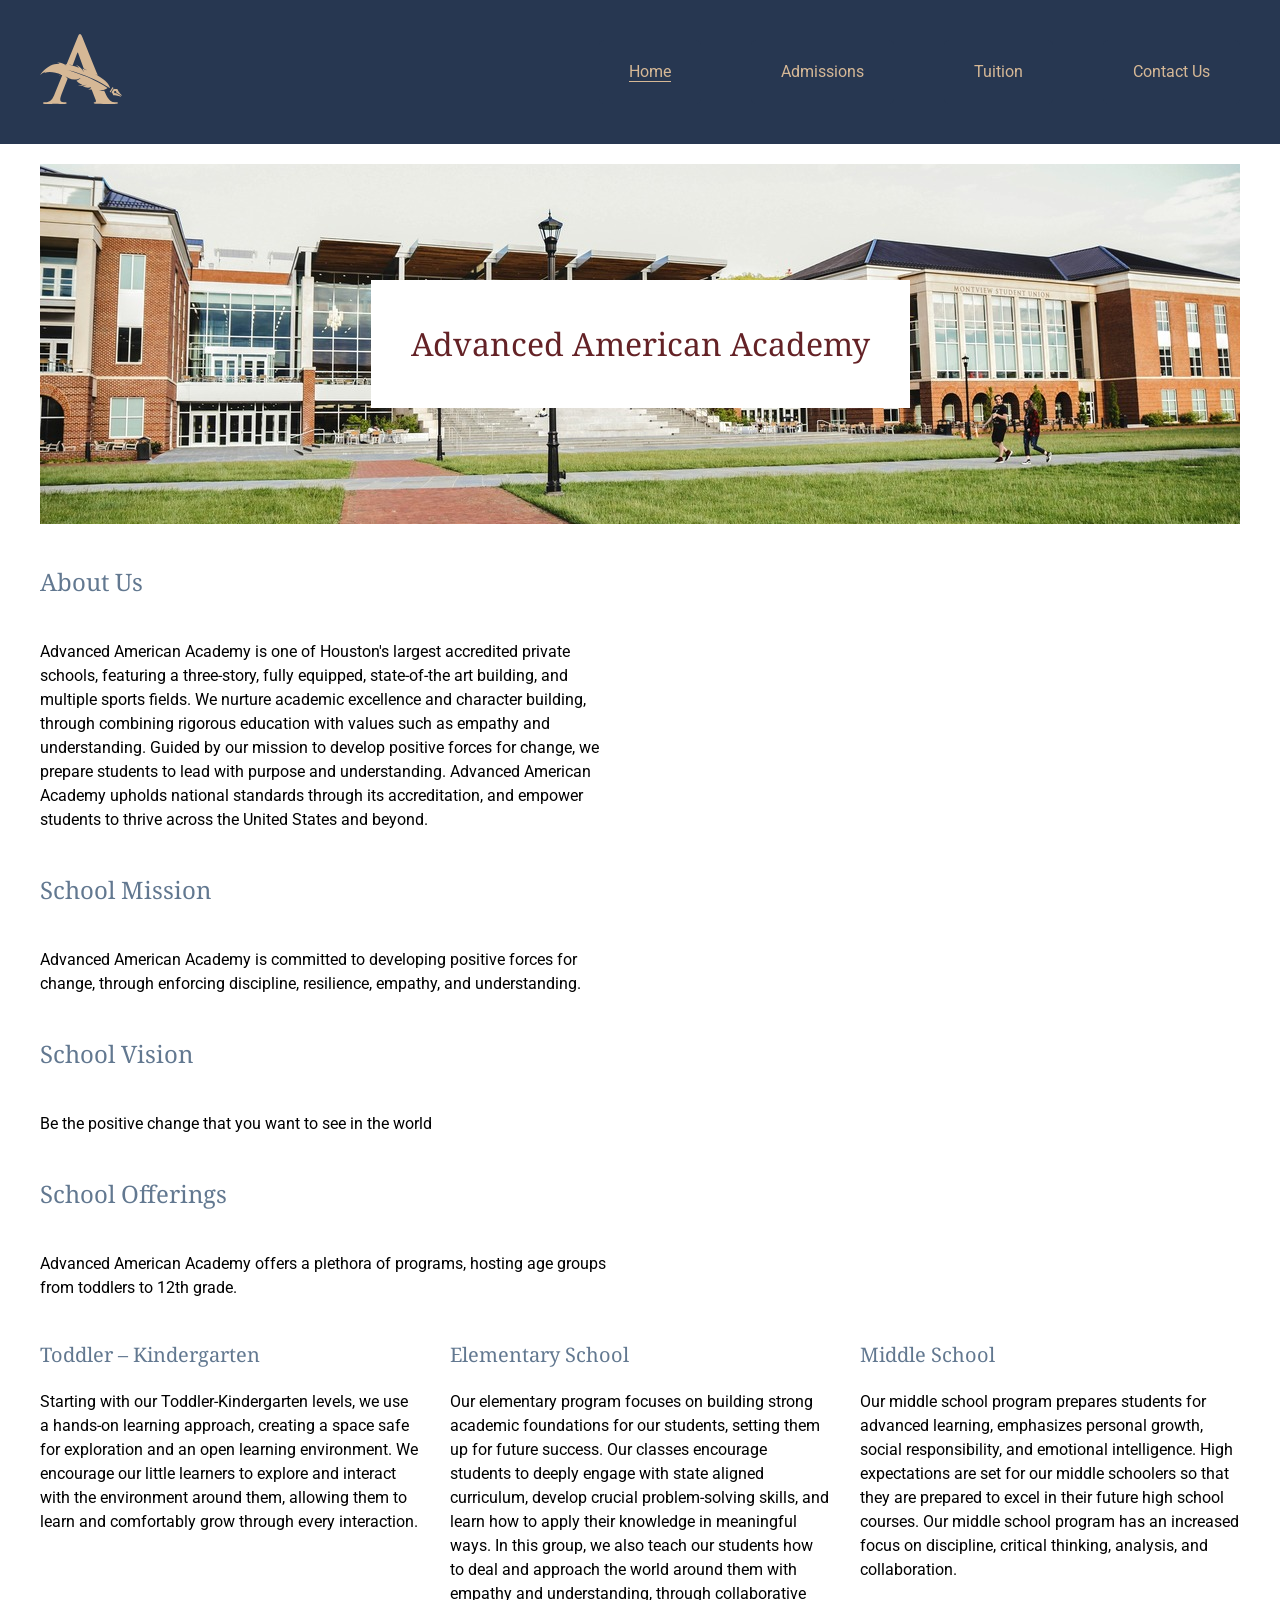
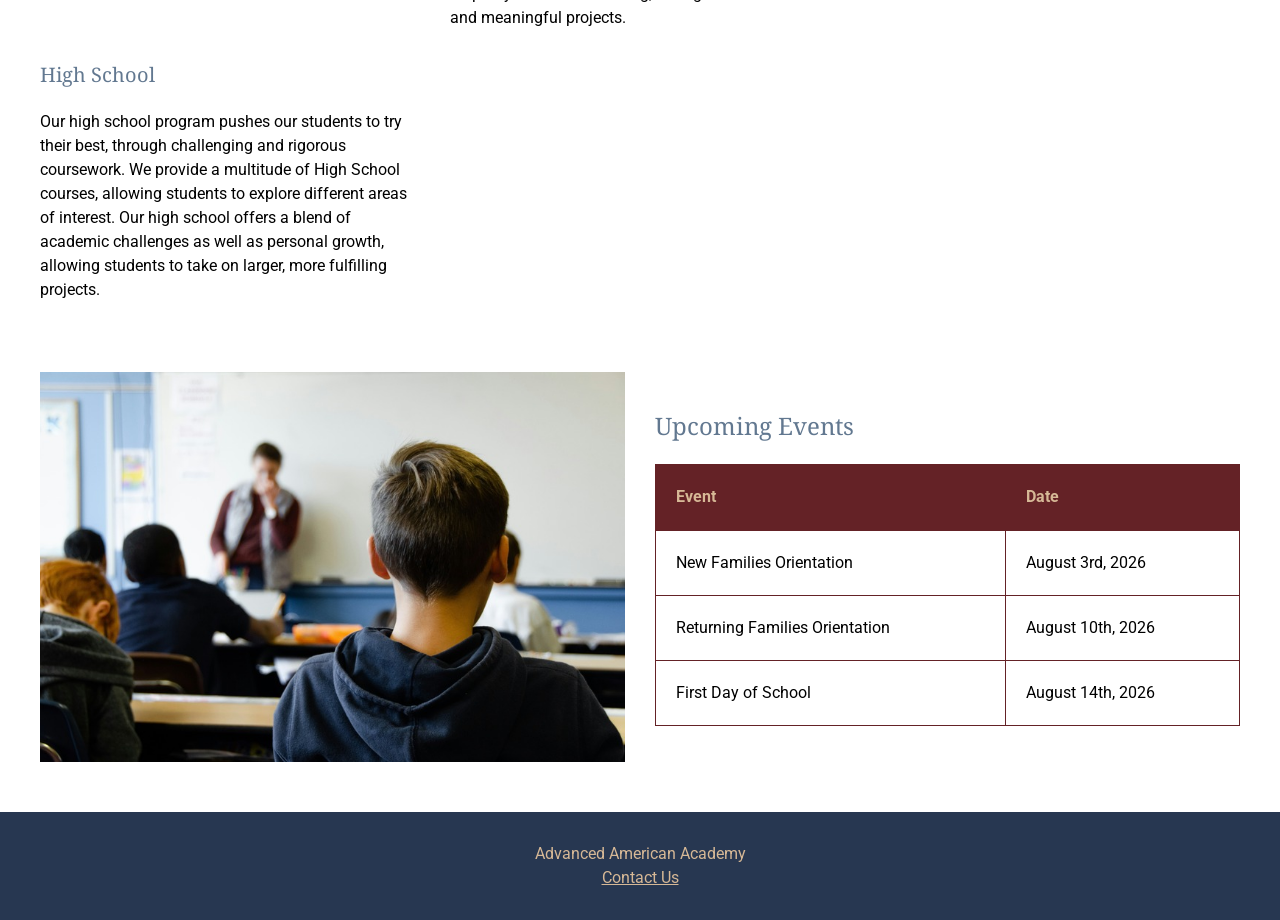
==== index.html @ d370abb1 "update" ====
<!DOCTYPE html>
<html lang="en">
<head>
    <meta charset="UTF-8">
    <meta name="viewport" content="width=device-width, initial-scale=1.0">

    <title>Advanced American Academy | Private School in Houston, Toddler to 12th Grade</title>
    <meta name="description" content="Advanced American Academy is an accredited private school in Houston serving toddlers through 12th grade. Read about our mission, programs, and upcoming events.">
    <link rel="canonical" href="https://talyous1.github.io/git414-capstone-website/index.html">

    <meta property="og:type" content="website">
    <meta property="og:title" content="Advanced American Academy | Private School in Houston, Toddler to 12th Grade">
    <meta property="og:description" content="Advanced American Academy is an accredited private school in Houston serving toddlers through 12th grade. Read about our mission, programs, and upcoming events.">
    <meta property="og:url" content="https://talyous1.github.io/git414-capstone-website/index.html">
    <meta property="og:image" content="https://talyous1.github.io/git414-capstone-website/planning/Content/C2-1200w.jpg">
    <meta property="og:image:alt" content="Advanced American Academy campus, a glass and red brick building with a stairway and red path leading to the entrance">

    <script type="application/ld+json"> {
        "@context": "https://schema.org",
        "@type": "School",
        "name": "Advanced American Academy",
        "url": "https://talyous1.github.io/git414-capstone-website/index.html",
        "logo": "https://talyous1.github.io/git414-capstone-website/planning/Content/C1.svg",
        "description": "Advanced American Academy is an accredited private school in Houston serving toddlers through 12th grade.",
        "address": {
            "@type": "PostalAddress",
            "addressLocality": "Houston",
            "addressRegion": "TX",
            "addressCountry": "US"
        }
    }
    </script>

    <!-- Fonts Roboto and Noto Serif are both sourced from Google and have a SIL Open Font License -->
    <link rel="preconnect" href="https://fonts.googleapis.com">
    <link rel="preconnect" href="https://fonts.gstatic.com" crossorigin>
    <link href="https://fonts.googleapis.com/css2?family=Noto+Serif:ital,wght@0,100..900;1,100..900&family=Roboto:ital,wght@0,100..900;1,100..900&display=swap" rel="stylesheet">
    <link rel="stylesheet" href="styles.css">
</head>

<body>
    <a class="skip-link" href="#main">Skip to main content</a>
    <header>
        <div class="wrapper">
            <!-- School logo, school brand identifier | Unsplash, Mar Sono | Free to use under the Unsplash License | SVG | 1584.6 x 1358.7 | 82px x 70px | Functional | SVG (vector, no raster export needed — scales at any density, no srcset required) | Accessibility: referenced as <img> so alt text carries the accessible name; SVG file includes a <title>. No audio, video, animation, or third-party embeds are used on this site. -->
            <a href="index.html"><img src="planning/Content/C1.svg" alt="Advanced American Academy - Home" width="82" height="70"></a>
            <nav  aria-label="Main">
                <ul class="nav-list">
                    <li><a href="index.html" aria-current="page">Home</a></li>
                    <li><a href="admissions.html">Admissions</a></li>
                    <li><a href="tuition.html">Tuition</a></li>
                    <li><a href="contact.html">Contact Us</a></li>
                </ul>
            </nav>
        </div>
    </header>
    <main class="wrapper" id="main" tabindex="-1">
        <section class="hero">
            <h1>Advanced American Academy</h1>
            <!-- School campus image, used as website header | Unsplash, Erika Fletcher | Free to use under the Unsplash License | JPG | 2760 x 5910 | 1200px by 560px | Informational | JPEG q80 | WebP evaluated, not adopted: savings on two photographs did not justify doubling assets and adding <source> fallbacks | Art direction: a single composition is used at all widths. The hero is a banner with an overlaid h1 and has object-fit: cover and a clamp() height to keep the building centered from 320 px up, no separate mobile crop is needed. -->
            <img
                src="planning/Content/C2-800w.jpg"
                srcset="planning/Content/C2-400w.jpg 400w,
                        planning/Content/C2-800w.jpg 800w,
                        planning/Content/C2-1200w.jpg 1200w"
                sizes="(min-width: 77rem) 75rem, 100vw"
                width="1200" height="560"
                alt="Advanced American Academy campus, a glass and red brick building with a stairway and red path leading to the entrance">
        </section>
        <h2>About Us</h2>
        <p>Advanced American Academy is one of Houston's largest accredited private schools, featuring a three-story, fully equipped, state-of-the art building, and multiple sports fields. We nurture academic excellence and character building, through combining rigorous education with values such as empathy and understanding. Guided by our mission to develop positive forces for change, we prepare students to lead with purpose and understanding. Advanced American Academy upholds national standards through its accreditation, and empower students to thrive across the United States and beyond.</p>
        <h2>School Mission</h2>
        <p>Advanced American Academy is committed to developing positive forces for change, through enforcing discipline, resilience, empathy, and understanding.</p>
        <h2>School Vision</h2>
        <p>Be the positive change that you want to see in the world</p>
        <h2>School Offerings</h2>
        <p>Advanced American Academy offers a plethora of programs, hosting age groups from toddlers to 12th grade.</p>
        <div class="programs">
            <article>   
                <h3>Toddler &ndash; Kindergarten</h3> 
                 <p>Starting with our Toddler-Kindergarten levels, we use a hands-on learning approach, creating a space safe for exploration and an open learning environment. We encourage our little learners to explore and interact with the environment around them, allowing them to learn and comfortably grow through every interaction.</p> 
            </article>
            <article>
                <h3>Elementary School</h3>
                <p>Our elementary program focuses on building strong academic foundations for our students, setting them up for future success. Our classes encourage students to deeply engage with state aligned curriculum, develop crucial problem-solving skills, and learn how to apply their knowledge in meaningful ways. In this group, we also teach our students how to deal and approach the world around them with empathy and understanding, through collaborative and meaningful projects.</p> 
            </article>
            <article>
                <h3>Middle School</h3>
                <p>Our middle school program prepares students for advanced learning, emphasizes personal growth, social responsibility, and emotional intelligence. High expectations are set for our middle schoolers so that they are prepared to excel in their future high school courses. Our middle school program has an increased focus on discipline, critical thinking, analysis, and collaboration.</p> 
            </article>
            <article>
                <h3>High School</h3>
                <p>Our high school program pushes our students to try their best, through challenging and rigorous coursework. We provide a multitude of High School courses, allowing students to explore different areas of interest. Our high school offers a blend of academic challenges as well as personal growth, allowing students to take on larger, more fulfilling projects.</p>
            </article>
        </div>    
        <section class="feature-grid">
            <!-- Classroom image, used to showcase inside school building and add visual contrast to website | Unsplash, Taylor Flowe | Free to use  under the Unsplash license | JPG | 3022 x 4563 | 1200px by 800 px | Informational | JPEG q80 | WebP evaluated, not adopted: savings on two photographs did not justify doubling assets and adding <source> fallbacks | Art direction: single composition. The photo is centered and the 3:2 crop holds through every breakpoint. -->
            <img id="obj-1"
                src="planning/Content/C7-800w.jpg"
                srcset="planning/Content/C7-400w.jpg 400w,
                        planning/Content/C7-800w.jpg 800w,
                        planning/Content/C7-1200w.jpg 1200w"
                sizes="(min-width: 56rem) 50vw, 100vw"
                width="1200" height="800"
                alt="Students working at desks in an Advanced American Academy classroom, viewed from behind a student">
            <div id="obj-2">
                <div class="events-panel">
                    <h2 id="events-heading">Upcoming Events</h2>
                    <div class="table-wrap" role="region" aria-labelledby="events-heading" tabindex="0">
                    <table>
                        <caption class="visually-hidden">Upcoming school events and their dates</caption>
                        <thead>
                            <tr>
                                <th scope="col">Event</th>
                                <th scope="col">Date</th>
                            </tr>
                        </thead>
                        <tbody>
                            <tr>
                                <td>New Families Orientation</td>
                                <td><time datetime="2026-08-03">August 3rd, 2026</time></td>
                            </tr>
                            <tr>
                                <td>Returning Families Orientation</td>
                                <td><time datetime="2026-08-10">August 10th, 2026</time></td>
                            </tr>
                            <tr>
                                <td>First Day of School</td>
                                <td><time datetime="2026-08-14">August 14th, 2026</time></td>
                            </tr>
                        </tbody>
                    </table>
                    </div>
                </div>
            </div>
        </section>
    </main>
    <footer>
        <div class="wrapper">
            <p>Advanced American Academy</p>
            <a href="contact.html">Contact Us</a>
        </div>
    </footer>
</body>
</html>
---- styles.css ----
@layer reset, base, layout, components, utilities, states, overrides;

@layer reset {
    /* http://meyerweb.com/eric/tools/css/reset/ 
    v2.0 | 20110126
    License: none (public domain)
    */

    html, body, div, span, applet, object, iframe,
    h1, h2, h3, h4, h5, h6, p, blockquote, pre,
    a, abbr, acronym, address, big, cite, code,
    del, dfn, em, img, ins, kbd, q, s, samp,
    small, strike, strong, sub, sup, tt, var,
    b, u, i, center,
    dl, dt, dd, ol, ul, li,
    fieldset, form, label, legend,
    table, caption, tbody, tfoot, thead, tr, th, td,
    article, aside, canvas, details, embed, 
    figure, figcaption, footer, header, hgroup, 
    menu, nav, output, ruby, section, summary,
    time, mark, audio, video {
        margin: 0;
        padding: 0;
        border: 0;
        font-size: 100%;
        font: inherit;
        vertical-align: baseline;
    }
    /* HTML5 display-role reset for older browsers */
    article, aside, details, figcaption, figure, 
    footer, header, hgroup, menu, nav, section {
        display: block;
    }
    body {
        line-height: 1;
    }
    ol, ul {
        list-style: none;
    }
    blockquote, q {
        quotes: none;
    }
    blockquote:before, blockquote:after,
    q:before, q:after {
        content: '';
        content: none;
    }
    table {
        border-collapse: collapse;
        border-spacing: 0;
    }
}

@layer base {
    /* Typography Documentation
        Primary Fonts: Noto Serif and Roboto. Both are Google Fonts under the SIL Open Font License
        Loading: display=swap + preconnect. Fallbacks are Georgia and Arial
        Scale: 2 / 1.5 / 1.25 / 1rem
        Readability: --measure 65ch line length, line height 1.5
        Spacing: 4 levels, last 3 use clamp()
    */
    :root {
        --heading1-table-decorative-color: #642226;
        --heading2-buttonFocus-color: #627890;
        --logo-navText-section2-color: #D6B896;
        --nav-footer-button-color: #273751;
        --section1-headingBackground-color: #FFFFFF;
        --text-color: #000000;
        --nav-and-footer-color: #273751;

        --heading-font-family: 'Noto Serif', Georgia, serif;
        --body-font-family: Roboto, Arial, sans-serif;
        --heading-font-size: 2rem;
        --subheading-font-size: 1.5rem;
        --body-font-size: 1rem;

        --spacing-level-1: 1.25rem;
        --spacing-level-2: clamp(1.25rem, 3vw, 1.875rem);
        --spacing-level-3: clamp(1.5rem, 4vw, 2.5rem);
        --spacing-level-4: clamp(2rem, 5vw, 3.125rem);
        --wrapper-max: 75rem;
        --wrapper-gutter: 2rem;
        --measure: 65ch;
        
        --border-width: 1.5px;
        --border-radius: 5px;
        --border-color: #642226;

        --focus-width: 3px;
        --focus-color: #93b6ed;
        --focus-ring-contrast: #273751;
    }

    body {
        font-family: var(--body-font-family);
        font-size: var(--body-font-size);
        color: var(--text-color);
        line-height: 1.5;
    }

    header {
        padding-block: var(--spacing-level-1);
        background-color: var(--nav-and-footer-color);
    }

    h1 {
        font-family: var(--heading-font-family);
        font-size: var(--heading-font-size);
        margin-block: var(--spacing-level-4);
        padding: var(--spacing-level-3);
        color: var(--heading1-table-decorative-color);
        background-color: var(--section1-headingBackground-color);
    }

    h2 {
        font-family: var(--heading-font-family);
        font-size: var(--subheading-font-size);
        padding-block: var(--spacing-level-3);
        color: var(--heading2-buttonFocus-color);
    }

    h3, h4, h5, h6 {
        font-family: var(--heading-font-family);
        font-size: 1.25rem;
        padding-block: var(--spacing-level-1);
        color: var(--heading2-buttonFocus-color);
    }

}

@layer layout {
    header .wrapper {
        display: grid;
        grid-template-columns: fit-content(12rem) 1fr;
        align-items: center;
        gap: var(--spacing-level-2);
    }

    .wrapper {
        inline-size: min(100% - var(--wrapper-gutter), var(--wrapper-max));
        margin-inline: auto;
    }

    main {
        padding-block: var(--spacing-level-1);
    }

    main > p {
        max-inline-size: var(--measure);
    }

    img {
        max-inline-size: 100%;
        block-size: auto;
    }

    .nav-list {
        display: flex;
        gap: var(--spacing-level-4);
        padding-block: var(--spacing-level-1);
        justify-content: end;
        flex-wrap: wrap;
    }

    .hero {
        display: grid;
    }

    .section {
        padding-block: var(--spacing-level-2);
    }

    .programs {
        display: grid;
        grid-template-columns: repeat(auto-fit, minmax(min(18rem, 100%), 1fr));
        gap: var(--spacing-level-2);
        padding-block: var(--spacing-level-3);
    }

    .feature-grid {
        display: grid;
        grid-template-columns: repeat(auto-fit, minmax(min(22rem, 100%), 1fr));
        gap: var(--spacing-level-2);
        align-items: center;
        padding-block: var(--spacing-level-2);
    }

    #obj-2 {
        container-type: inline-size;
        container-name: panel;
    }

    .events-panel {
        display: grid;
        gap: var(--spacing-level-1);
    }

    @container panel (min-inline-size: 28rem) {
        .events-panel h2 {
            padding-block: 0;
        }
    }

    @container panel (min-inline-size: 45rem) {
        .events-panel {
            grid-template-columns: auto 1fr;
            align-items: center;
        }
    }

    main ol { 
        list-style: decimal; 
        padding-left: 1.5rem; 
    }
    
    .table-wrap { 
        overflow-x: auto; 
    }

}

@layer components {

    header img {
        max-block-size: 70px;
    }

    nav a {
        color: var(--logo-navText-section2-color);
        text-decoration: none;
    }

    .section1 {
        background-color: var(--section1-headingBackground-color);
    }

    .section2 {
        background-color: var(--logo-navText-section2-color);
    }

    nav a, .button {
        --button-bg: var(--nav-footer-button-color);
        --button-text: var(--logo-navText-section2-color);

        display: inline-block;
        background-color: var(--button-bg);
        color: var(--button-text);
        padding-block: var(--spacing-level-1);
        padding-inline: var(--spacing-level-2);
        border-radius: var(--border-radius);
        text-decoration: none;
    }

    #enroll {
        margin: var(--spacing-level-1) 0;
    }

    .hero img,
    .hero h1 {
        grid-area: 1 / 1;
    }

    .hero img {
        inline-size: 100%;
        block-size: clamp(14rem, 40vh, 25rem);
        object-fit: cover;
        display: block;
    }

    .hero h1 {
        align-self: center;
        justify-self: center;
        margin: 0;
        z-index: 10;
    }

    .feature-grid img {
        inline-size: 100%;
        aspect-ratio: 3 / 2;
        object-fit: cover;
    }

    .feature-grid h2 {
        padding-block-start: 0;
    }

    table {
        inline-size: 100%;
        border: var(--border-width) solid var(--border-color);
    }

    th, td {
        border: var(--border-width) solid var(--border-color);
        padding: var(--spacing-level-1);
        text-align: start;
    }

    th {
        font-weight: bold;
        background-color: var(--heading1-table-decorative-color);
        color: var(--logo-navText-section2-color);
    }

    td:last-child {
        inline-size: fit-content;
        white-space: nowrap;
    }

    footer {
        padding-block: var(--spacing-level-2);
        color: var(--logo-navText-section2-color);
        background-color: var(--nav-and-footer-color);
        text-align: center;
    }

    footer a {
        color: var(--logo-navText-section2-color);
    }

    @supports (grid-template-rows: subgrid) {
        .programs article {
            display: grid;
            grid-row: span 2;
            grid-template-rows: subgrid;
            row-gap: var(--spacing-level-1);
        }

        .programs article h3 {
            padding-block: 0;
        }
    }

    form { 
        display: grid; 
        gap: .5rem; 
        max-width: 36rem; 
    }

    form label {
        font-weight: 500;
        color: var(--nav-footer-button-color);
    }

    form input {
        margin: .75rem 0;
        color:var(--text-color);
        background-color: var(--section1-headingBackground-color);
        border: var(--border-width) solid var(--nav-footer-button-color);
        border-radius: var(--border-radius);
        padding: .4em;
    }

    form input[type="submit"] {
        background-color: var(--nav-footer-button-color);
        color: var(--section1-headingBackground-color);
    }

    form input[type="submit"]:hover {
        background-color: var(--section1-headingBackground-color);
        color: var(--nav-footer-button-color);
    }

    .skip-link { 
        position: absolute; 
        top: -10rem; 
        left: 1rem; 
        background: #D6B896; 
        color: #273751; 
        padding: .75rem; 
    }
    
    .skip-link:focus { 
        top: 1rem; 
    }

}

@layer utilities {
    .text-center {
        text-align: center;
    }

    .visually-hidden {
        position: absolute;
        width: 1px;
        height: 1px;
        overflow: hidden;
        clip-path: inset(50%);
        white-space: nowrap;
    }

    .flow > * + * {
        margin-top: var(--spacing-level-1);
    }
}

@layer states {
    nav a:hover,
    .button:hover {
        background-color: var(--logo-navText-section2-color);
        color: var(--nav-footer-button-color);
    }

    a:focus-visible, .button:focus-visible, button:focus-visible, input:focus-visible, textarea:focus-visible, .table-wrap:focus-visible {
        outline: var(--focus-width) solid var(--focus-color);
        outline-offset: 2px;
        box-shadow: 0 0 0 7px #273751;
    }

    nav a[aria-current="page"] {
        text-decoration: underline;
        text-underline-offset: 4px;
    }

    .button:active {
        transform: translateY(1px);
    }
}

@layer overrides {
    @media print {
        body {
            background: #fff;
            color: #000;
            font-size: 12pt;
            line-height: 1.4;
        }

        nav, footer, svg, .button {
            display: none;
        }

        main {
            max-inline-size: 100%;
        }

        .wrapper {
            inline-size: 100%;
        }

        h1, h2, h3 {
            color: #000;
            page-break-after: avoid;
        }

        table {
            border: var(--border-width) solid #000;
        }

        a[href^="http"]::after {
            content: " (" attr(href) ")";
            font-size: 10pt;
        }
    }

    @media (max-width: 48rem) {
            header .wrapper {
                grid-template-columns: 1fr;
                justify-items: start;
            }

            .nav-list {
                justify-content: start;
                gap: var(--spacing-level-2);
                padding-inline: 0;
            }
        }

    @media (prefers-reduced-motion: reduce) {
        *, *::before, *::after {
            animation-duration: 0.01ms !important;
            animation-iteration-count: 1 !important;
            transition-duration: 0.01ms !important;
        }

        .button:active {
            transform: none;
        }
    }

    @media (prefers-contrast: more) {
        :root {
            --border-width: 2.5px;
            --heading2-buttonFocus-color: #3d4f63;
            --focus-width: 4px;
        }
    }

    @supports not (container-type: inline-size) {
        @media (min-width: 60rem) {
            .events-panel {
                grid-template-columns: auto 1fr;
                align-items: center;
            }
        }
    }
}
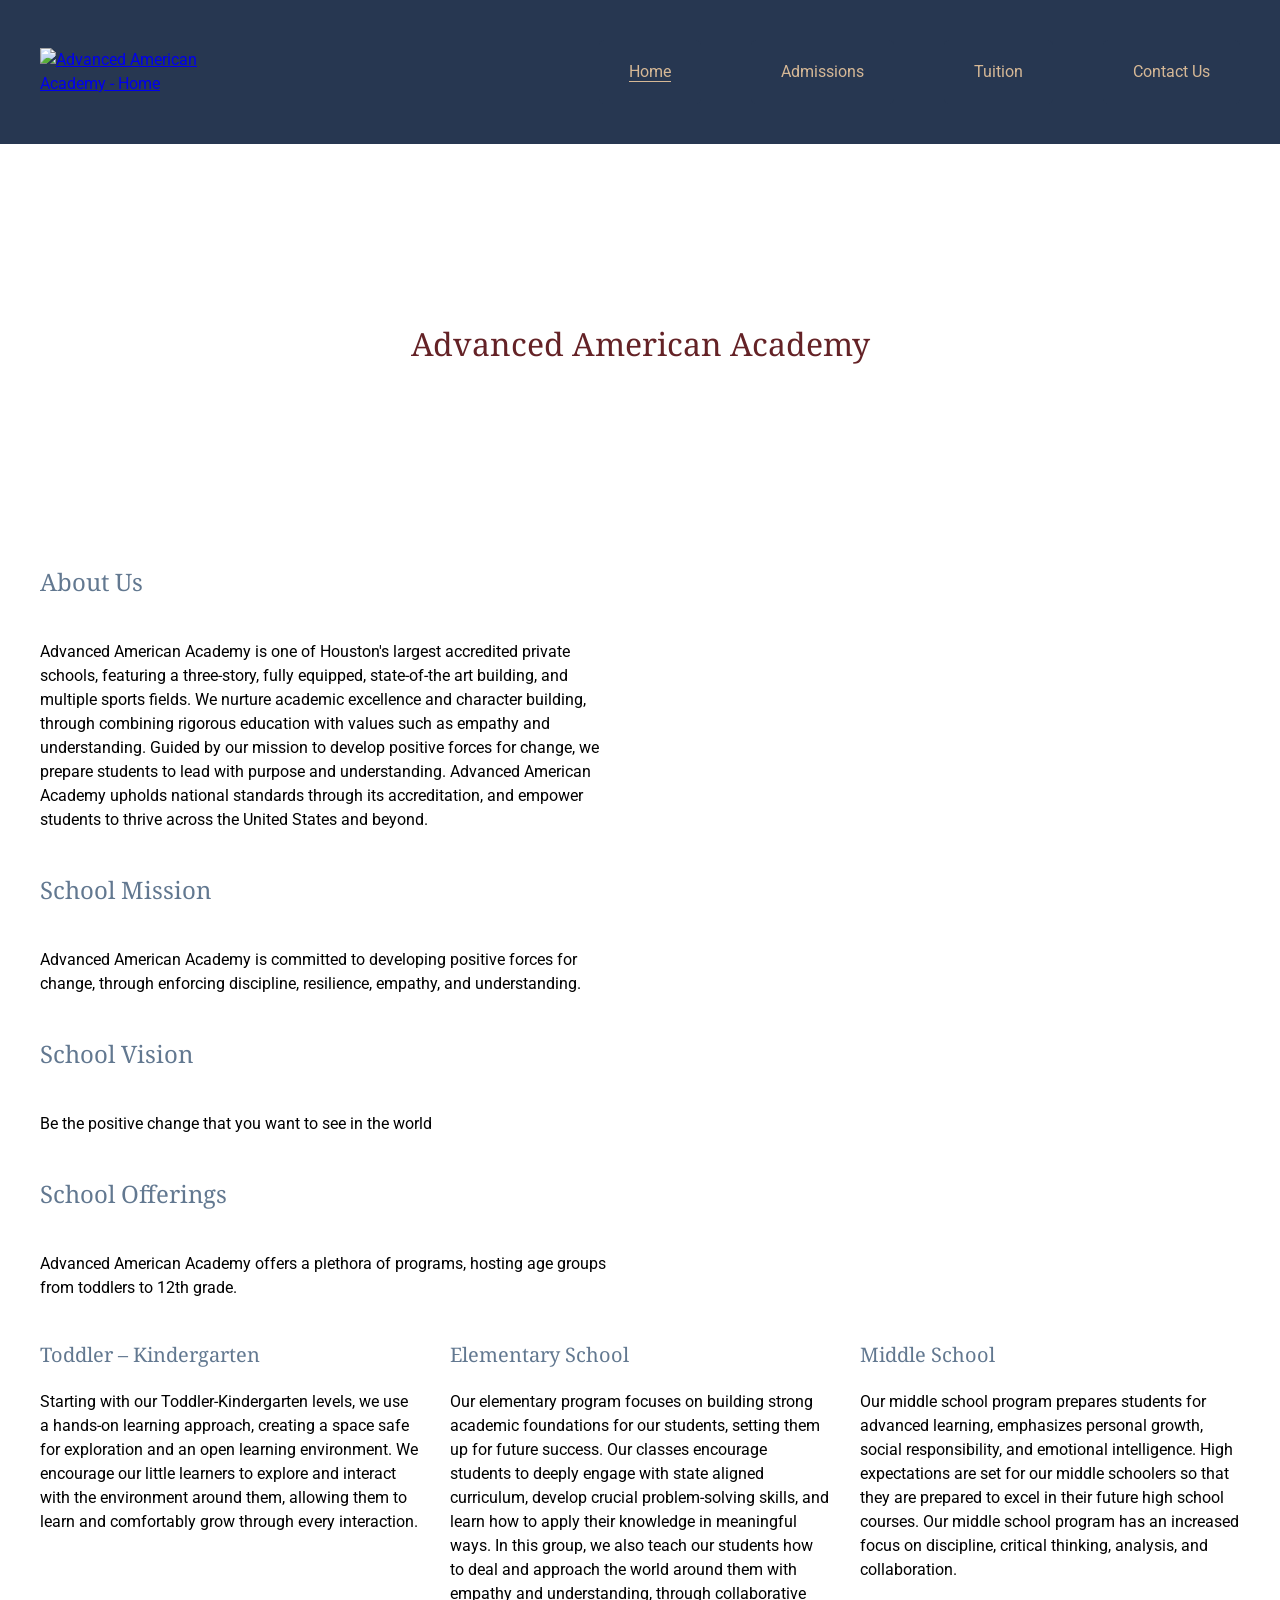
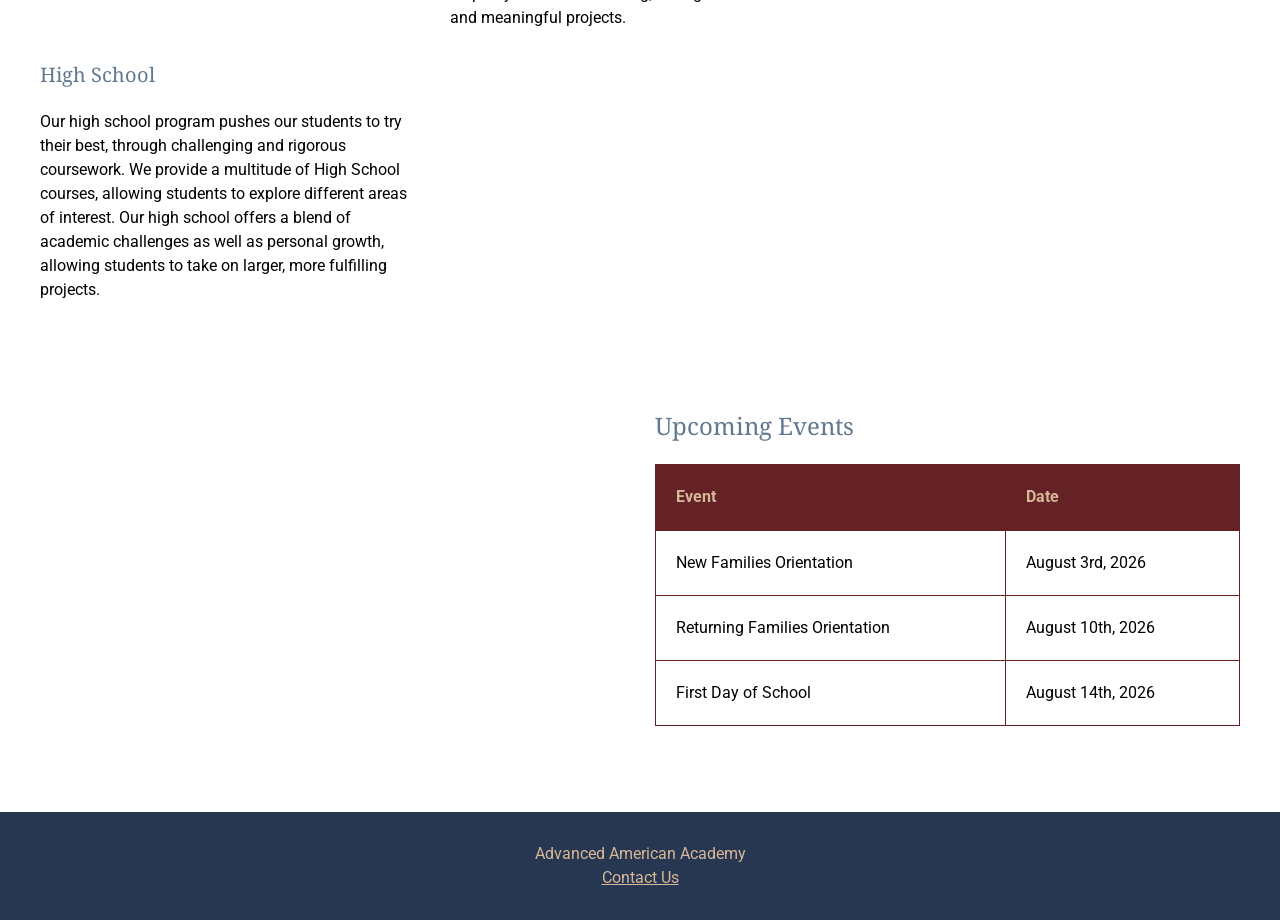
==== commit cb38f614: "update img names" ====
--- a/index.html
+++ b/index.html
@@ -12,7 +12,7 @@
     <meta property="og:title" content="Advanced American Academy | Private School in Houston, Toddler to 12th Grade">
     <meta property="og:description" content="Advanced American Academy is an accredited private school in Houston serving toddlers through 12th grade. Read about our mission, programs, and upcoming events.">
     <meta property="og:url" content="https://talyous1.github.io/git414-capstone-website/index.html">
-    <meta property="og:image" content="https://talyous1.github.io/git414-capstone-website/planning/Content/C2-1200w.jpg">
+    <meta property="og:image" content="https://talyous1.github.io/git414-capstone-website/planning/Content/campus-hero-1200w.jpg">
     <meta property="og:image:alt" content="Advanced American Academy campus, a glass and red brick building with a stairway and red path leading to the entrance">
 
     <script type="application/ld+json"> {
@@ -20,7 +20,7 @@
         "@type": "School",
         "name": "Advanced American Academy",
         "url": "https://talyous1.github.io/git414-capstone-website/index.html",
-        "logo": "https://talyous1.github.io/git414-capstone-website/planning/Content/C1.svg",
+        "logo": "https://talyous1.github.io/git414-capstone-website/planning/Content/aaa-logo.svg",
         "description": "Advanced American Academy is an accredited private school in Houston serving toddlers through 12th grade.",
         "address": {
             "@type": "PostalAddress",
@@ -43,7 +43,7 @@
     <header>
         <div class="wrapper">
             <!-- School logo, school brand identifier | Unsplash, Mar Sono | Free to use under the Unsplash License | SVG | 1584.6 x 1358.7 | 82px x 70px | Functional | SVG (vector, no raster export needed — scales at any density, no srcset required) | Accessibility: referenced as <img> so alt text carries the accessible name; SVG file includes a <title>. No audio, video, animation, or third-party embeds are used on this site. -->
-            <a href="index.html"><img src="planning/Content/C1.svg" alt="Advanced American Academy - Home" width="82" height="70"></a>
+            <a href="index.html"><img src="planning/Content/aaa-logo.svg" alt="Advanced American Academy - Home" width="82" height="70"></a>
             <nav  aria-label="Main">
                 <ul class="nav-list">
                     <li><a href="index.html" aria-current="page">Home</a></li>
@@ -59,10 +59,10 @@
             <h1>Advanced American Academy</h1>
             <!-- School campus image, used as website header | Unsplash, Erika Fletcher | Free to use under the Unsplash License | JPG | 2760 x 5910 | 1200px by 560px | Informational | JPEG q80 | WebP evaluated, not adopted: savings on two photographs did not justify doubling assets and adding <source> fallbacks | Art direction: a single composition is used at all widths. The hero is a banner with an overlaid h1 and has object-fit: cover and a clamp() height to keep the building centered from 320 px up, no separate mobile crop is needed. -->
             <img
-                src="planning/Content/C2-800w.jpg"
-                srcset="planning/Content/C2-400w.jpg 400w,
-                        planning/Content/C2-800w.jpg 800w,
-                        planning/Content/C2-1200w.jpg 1200w"
+                src="planning/Content/campus-hero-800w.jpg"
+                srcset="planning/Content/campus-hero-400w.jpg 400w,
+                        planning/Content/campus-hero-800w.jpg 800w,
+                        planning/Content/campus-hero-1200w.jpg 1200w"
                 sizes="(min-width: 77rem) 75rem, 100vw"
                 width="1200" height="560"
                 alt="Advanced American Academy campus, a glass and red brick building with a stairway and red path leading to the entrance">
@@ -96,10 +96,10 @@
         <section class="feature-grid">
             <!-- Classroom image, used to showcase inside school building and add visual contrast to website | Unsplash, Taylor Flowe | Free to use  under the Unsplash license | JPG | 3022 x 4563 | 1200px by 800 px | Informational | JPEG q80 | WebP evaluated, not adopted: savings on two photographs did not justify doubling assets and adding <source> fallbacks | Art direction: single composition. The photo is centered and the 3:2 crop holds through every breakpoint. -->
             <img id="obj-1"
-                src="planning/Content/C7-800w.jpg"
-                srcset="planning/Content/C7-400w.jpg 400w,
-                        planning/Content/C7-800w.jpg 800w,
-                        planning/Content/C7-1200w.jpg 1200w"
+                src="planning/Content/classroom-students-800w.jpg"
+                srcset="planning/Content/classroom-students-400w.jpg 400w,
+                        planning/Content/classroom-students-800w.jpg 800w,
+                        planning/Content/classroom-students-1200w.jpg 1200w"
                 sizes="(min-width: 56rem) 50vw, 100vw"
                 width="1200" height="800"
                 alt="Students working at desks in an Advanced American Academy classroom, viewed from behind a student">
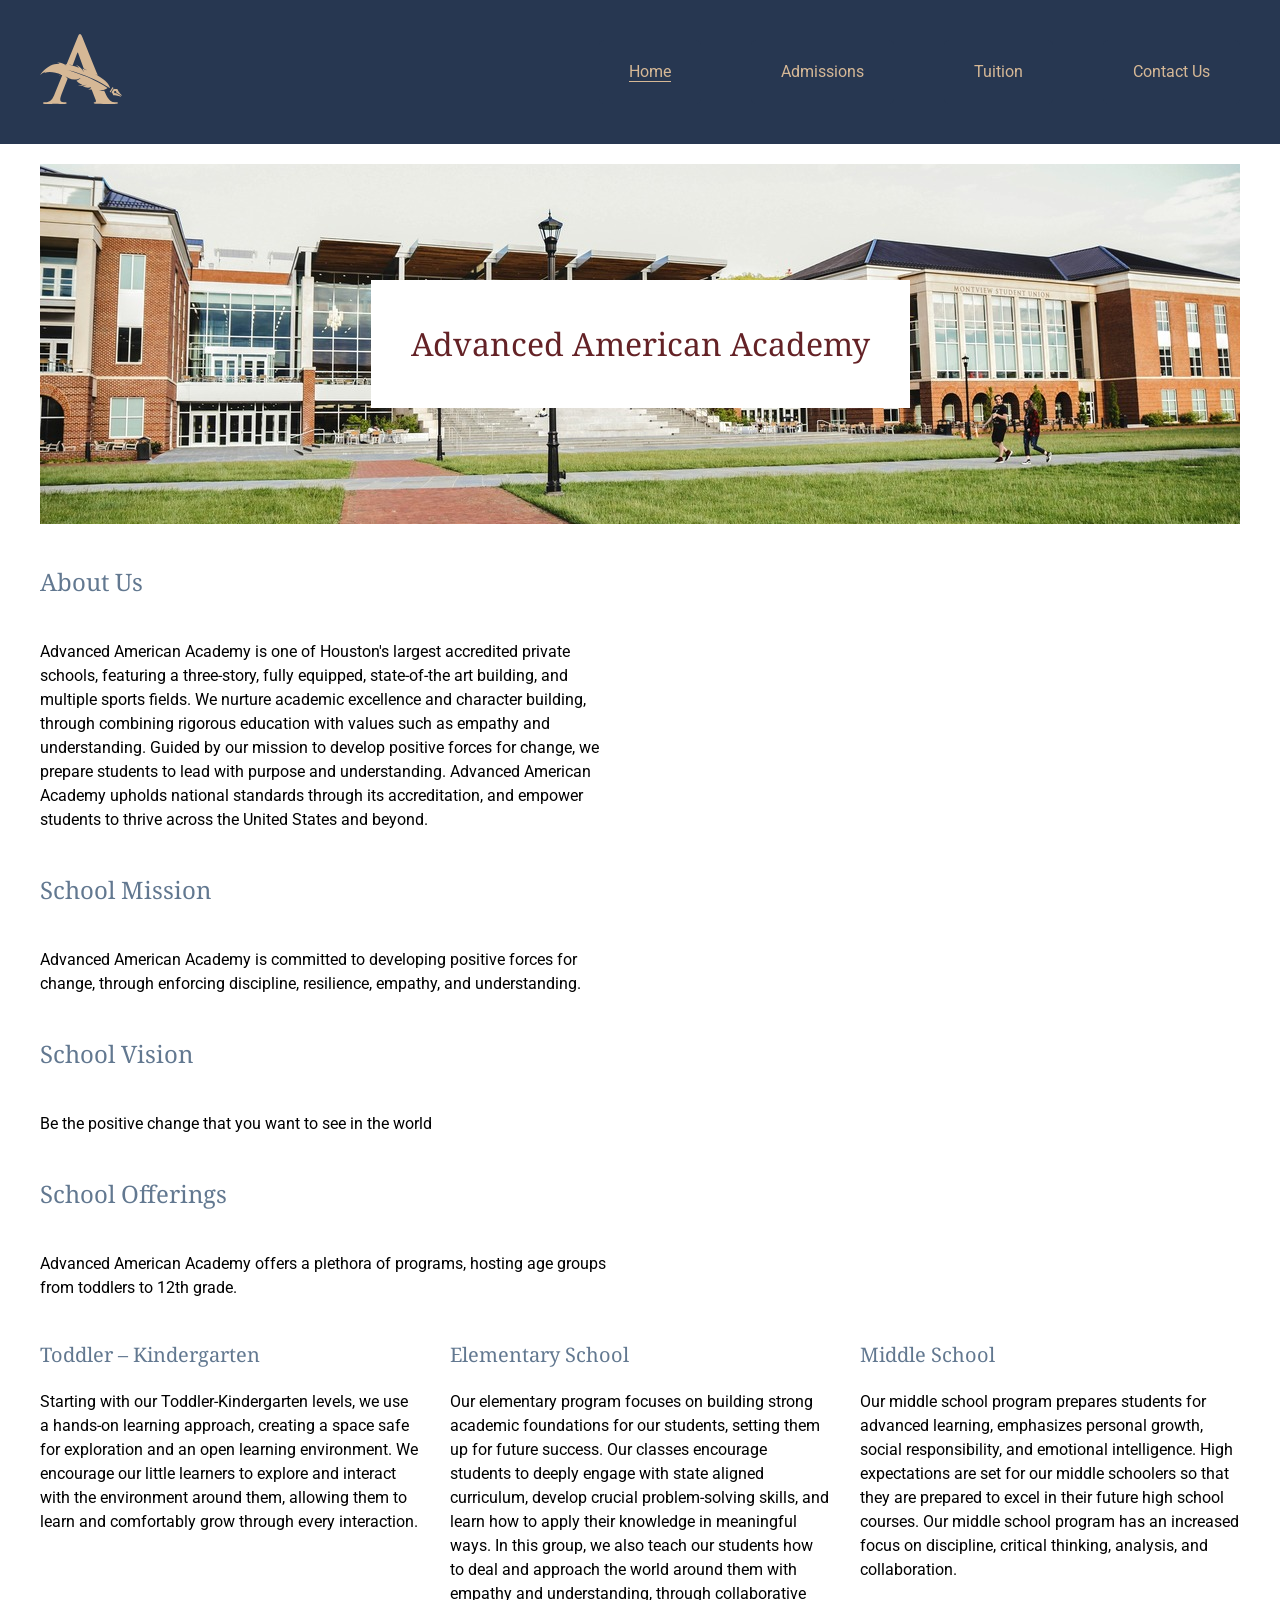
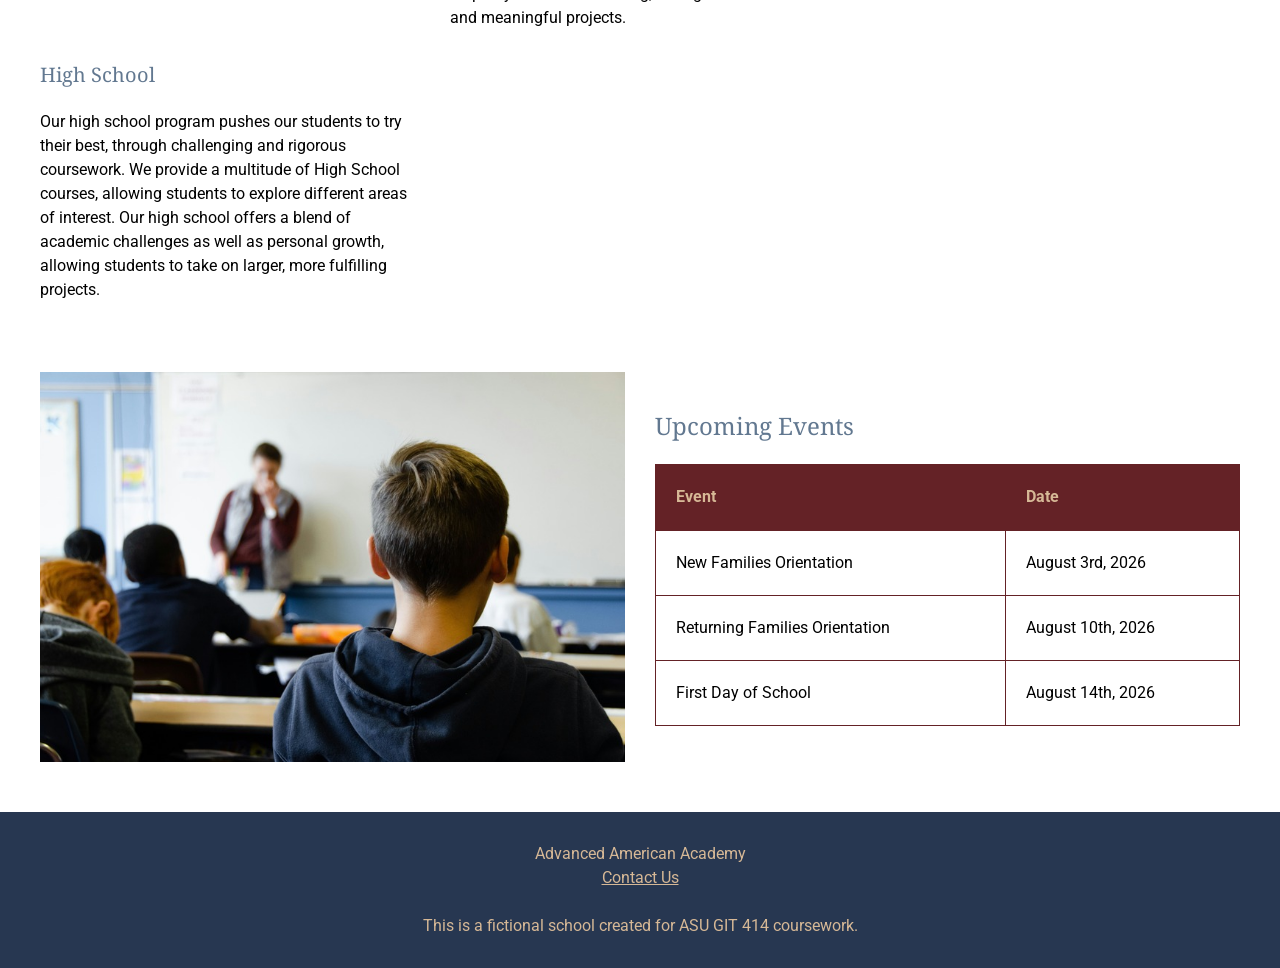
==== commit b07f2ab0: "fiction note" ====
--- a/index.html
+++ b/index.html
@@ -138,7 +138,8 @@
     <footer>
         <div class="wrapper">
             <p>Advanced American Academy</p>
-            <a href="contact.html">Contact Us</a>
+            <a href="contact.html">Contact Us</a><br><br>
+            <p>This is a fictional school created for ASU GIT 414 coursework.</p>
         </div>
     </footer>
 </body>
--- a/styles.css
+++ b/styles.css
@@ -341,13 +341,14 @@
         color: var(--nav-footer-button-color);
     }
 
-    form input {
+    form input, form textarea {
         margin: .75rem 0;
         color:var(--text-color);
         background-color: var(--section1-headingBackground-color);
         border: var(--border-width) solid var(--nav-footer-button-color);
         border-radius: var(--border-radius);
         padding: .4em;
+        font: inherit;
     }
 
     form input[type="submit"] {
@@ -358,6 +359,13 @@
     form input[type="submit"]:hover {
         background-color: var(--section1-headingBackground-color);
         color: var(--nav-footer-button-color);
+    }
+
+    button.button {
+        border: 0;
+        font: inherit;
+        cursor: pointer;
+        justify-self: start;
     }
 
     .skip-link { 
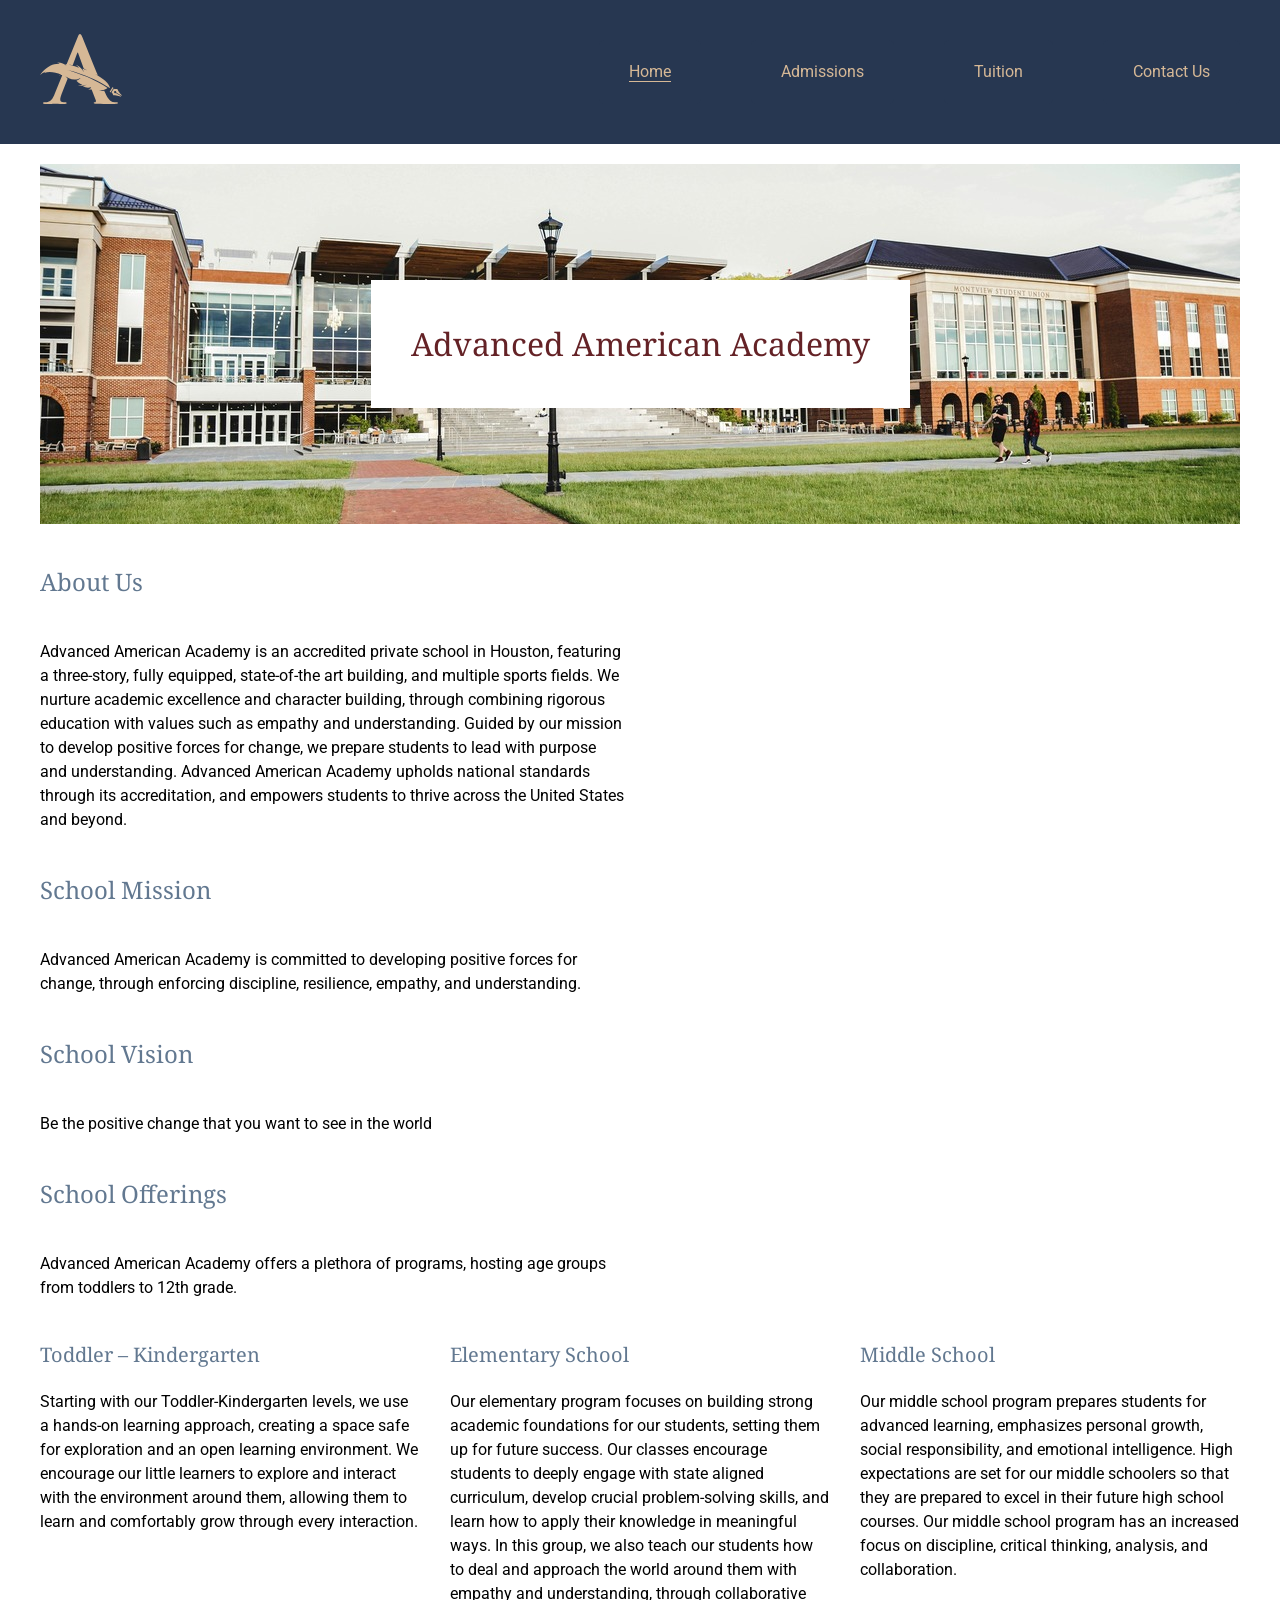
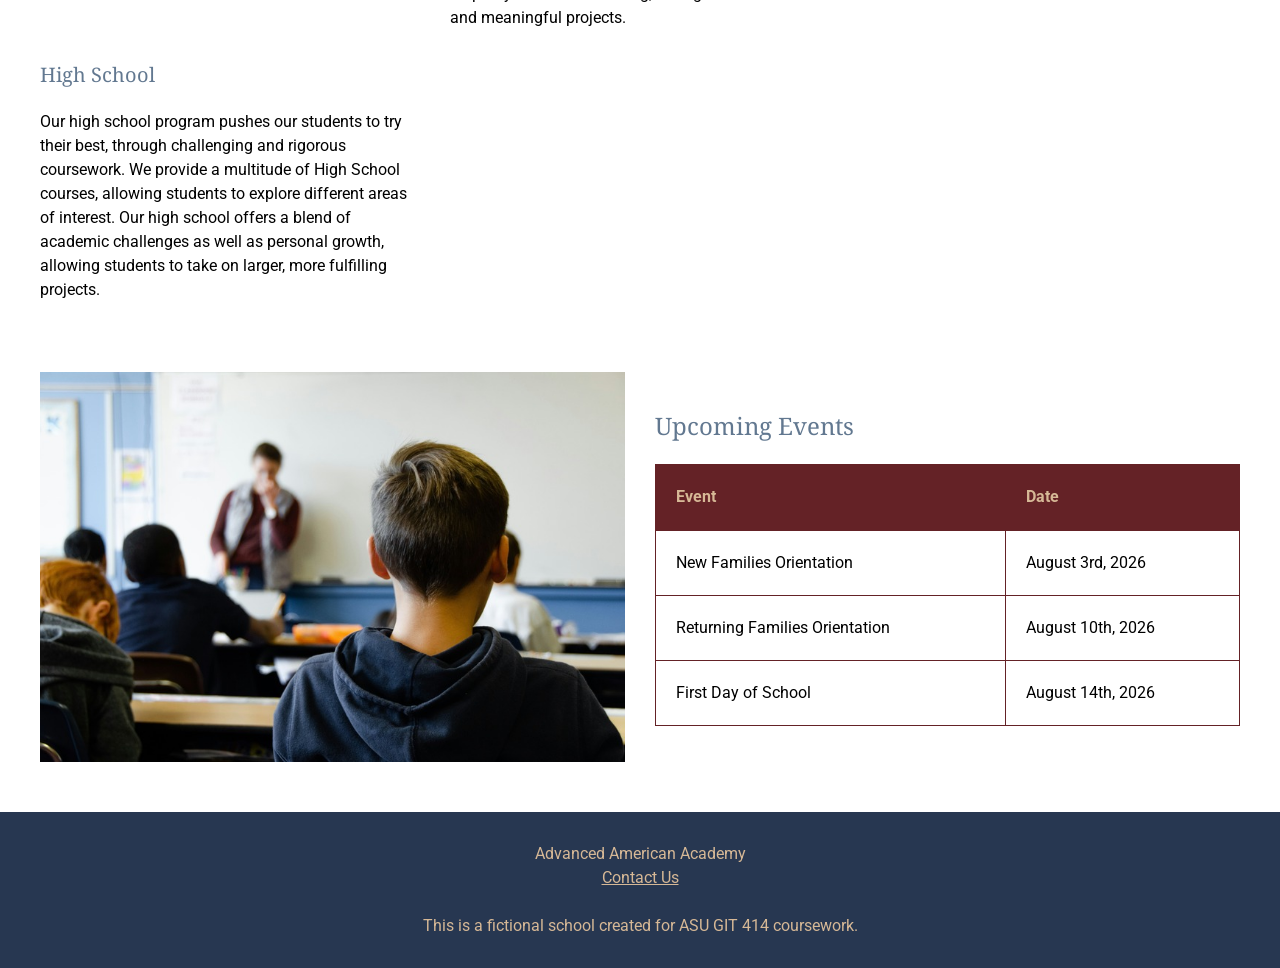
==== commit 4e69f703: "remove unverifiable claim" ====
--- a/index.html
+++ b/index.html
@@ -68,7 +68,7 @@
                 alt="Advanced American Academy campus, a glass and red brick building with a stairway and red path leading to the entrance">
         </section>
         <h2>About Us</h2>
-        <p>Advanced American Academy is one of Houston's largest accredited private schools, featuring a three-story, fully equipped, state-of-the art building, and multiple sports fields. We nurture academic excellence and character building, through combining rigorous education with values such as empathy and understanding. Guided by our mission to develop positive forces for change, we prepare students to lead with purpose and understanding. Advanced American Academy upholds national standards through its accreditation, and empower students to thrive across the United States and beyond.</p>
+        <p>Advanced American Academy is an accredited private school in Houston, featuring a three-story, fully equipped, state-of-the art building, and multiple sports fields. We nurture academic excellence and character building, through combining rigorous education with values such as empathy and understanding. Guided by our mission to develop positive forces for change, we prepare students to lead with purpose and understanding. Advanced American Academy upholds national standards through its accreditation, and empowers students to thrive across the United States and beyond.</p>
         <h2>School Mission</h2>
         <p>Advanced American Academy is committed to developing positive forces for change, through enforcing discipline, resilience, empathy, and understanding.</p>
         <h2>School Vision</h2>
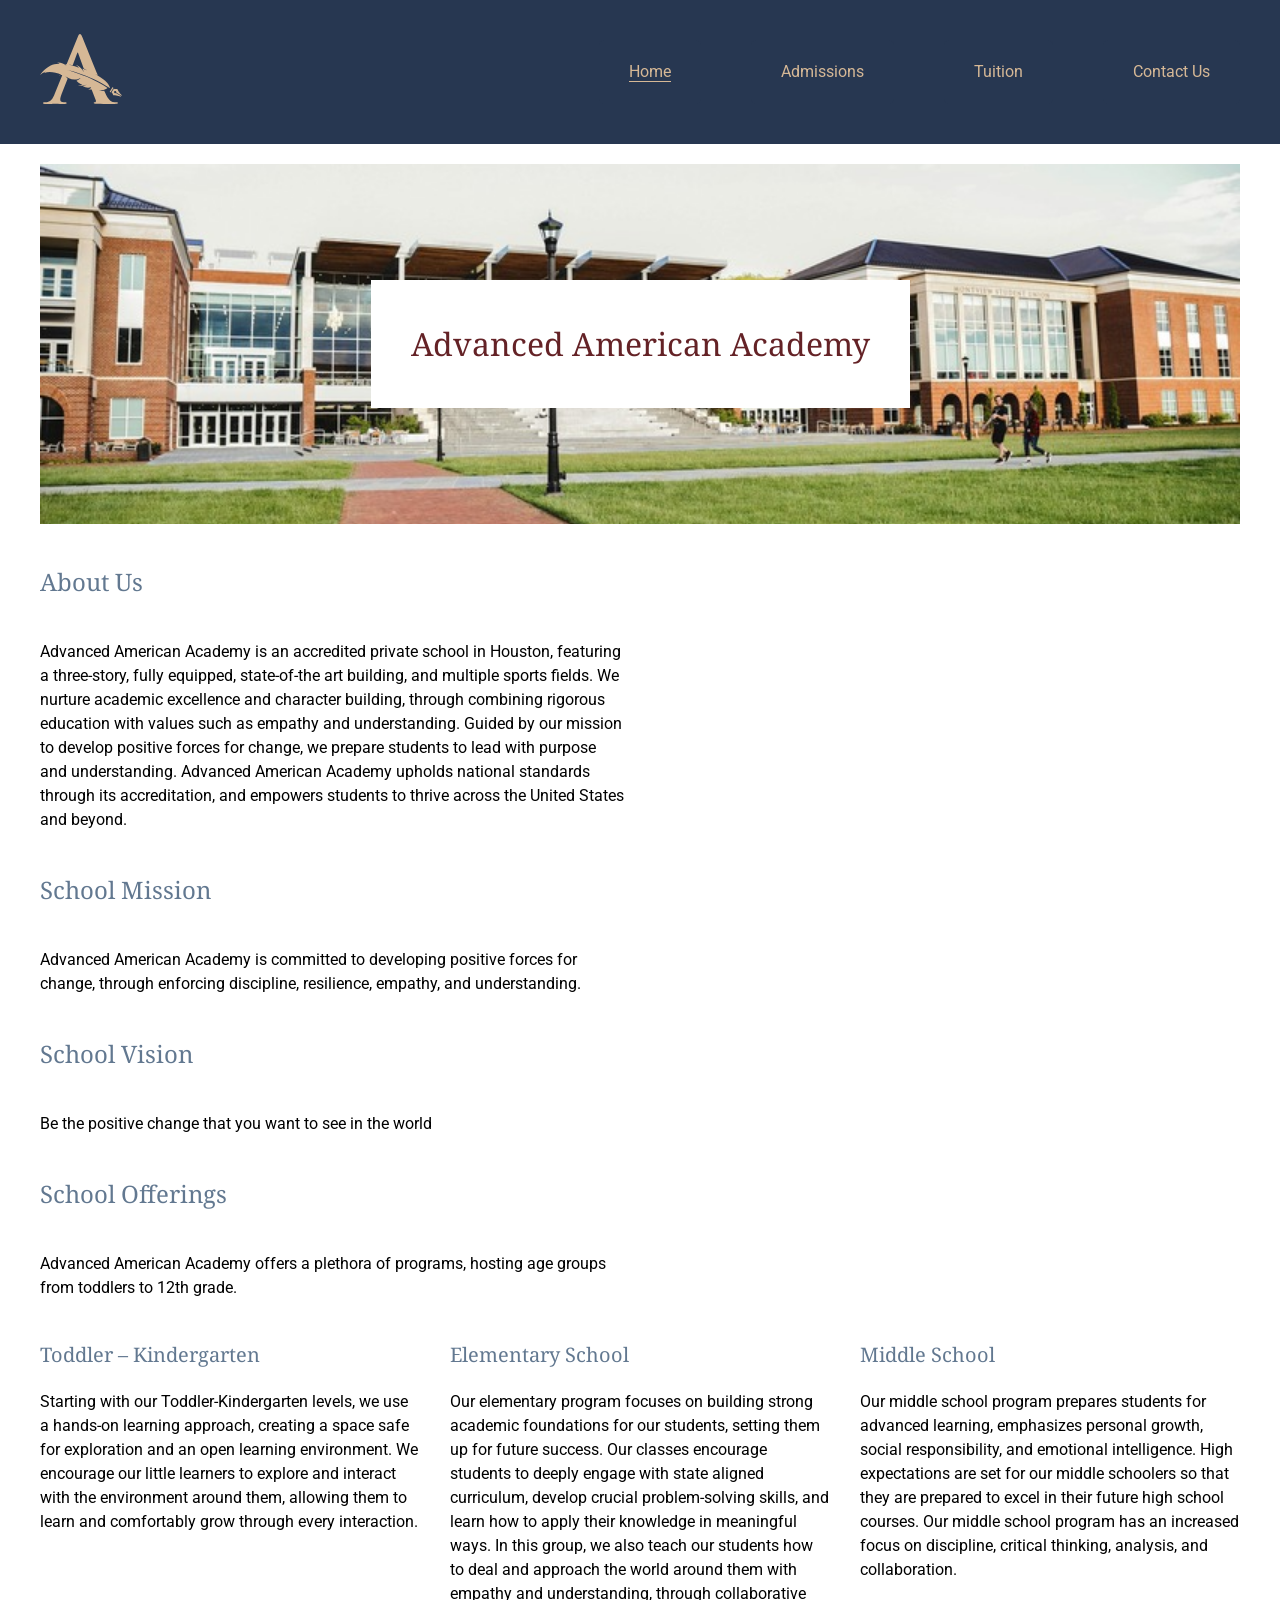
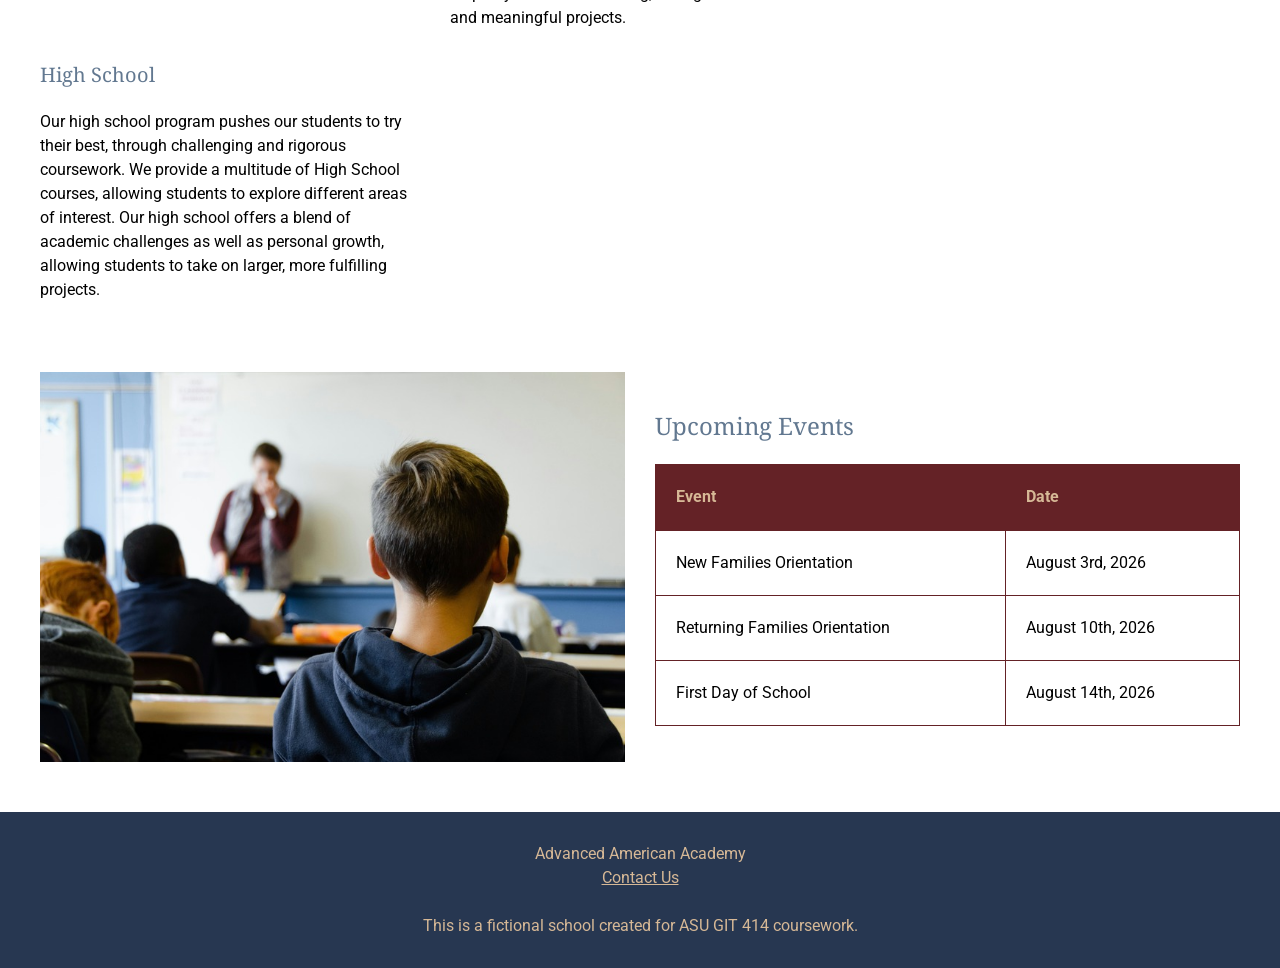
==== commit 1eee08a2: "remove old files" ====
--- a/index.html
+++ b/index.html
@@ -12,7 +12,7 @@
     <meta property="og:title" content="Advanced American Academy | Private School in Houston, Toddler to 12th Grade">
     <meta property="og:description" content="Advanced American Academy is an accredited private school in Houston serving toddlers through 12th grade. Read about our mission, programs, and upcoming events.">
     <meta property="og:url" content="https://talyous1.github.io/git414-capstone-website/index.html">
-    <meta property="og:image" content="https://talyous1.github.io/git414-capstone-website/planning/Content/campus-hero-1200w.jpg">
+    <meta property="og:image" content="https://talyous1.github.io/git414-capstone-website/Content/campus-hero-1200w.jpg">
     <meta property="og:image:alt" content="Advanced American Academy campus, a glass and red brick building with a stairway and red path leading to the entrance">
 
     <script type="application/ld+json"> {
@@ -20,7 +20,7 @@
         "@type": "School",
         "name": "Advanced American Academy",
         "url": "https://talyous1.github.io/git414-capstone-website/index.html",
-        "logo": "https://talyous1.github.io/git414-capstone-website/planning/Content/aaa-logo.svg",
+        "logo": "https://talyous1.github.io/git414-capstone-website/Content/aaa-logo.svg",
         "description": "Advanced American Academy is an accredited private school in Houston serving toddlers through 12th grade.",
         "address": {
             "@type": "PostalAddress",
@@ -34,7 +34,7 @@
     <!-- Fonts Roboto and Noto Serif are both sourced from Google and have a SIL Open Font License -->
     <link rel="preconnect" href="https://fonts.googleapis.com">
     <link rel="preconnect" href="https://fonts.gstatic.com" crossorigin>
-    <link href="https://fonts.googleapis.com/css2?family=Noto+Serif:ital,wght@0,100..900;1,100..900&family=Roboto:ital,wght@0,100..900;1,100..900&display=swap" rel="stylesheet">
+    <link href="https://fonts.googleapis.com/css2?family=Noto+Serif&family=Roboto:wght@400;500;700&display=swap" rel="stylesheet">
     <link rel="stylesheet" href="styles.css">
 </head>
 
@@ -43,7 +43,7 @@
     <header>
         <div class="wrapper">
             <!-- School logo, school brand identifier | Unsplash, Mar Sono | Free to use under the Unsplash License | SVG | 1584.6 x 1358.7 | 82px x 70px | Functional | SVG (vector, no raster export needed — scales at any density, no srcset required) | Accessibility: referenced as <img> so alt text carries the accessible name; SVG file includes a <title>. No audio, video, animation, or third-party embeds are used on this site. -->
-            <a href="index.html"><img src="planning/Content/aaa-logo.svg" alt="Advanced American Academy - Home" width="82" height="70"></a>
+            <a href="index.html"><img src="Content/aaa-logo.svg" alt="Advanced American Academy - Home" width="82" height="70"></a>
             <nav  aria-label="Main">
                 <ul class="nav-list">
                     <li><a href="index.html" aria-current="page">Home</a></li>
@@ -59,10 +59,10 @@
             <h1>Advanced American Academy</h1>
             <!-- School campus image, used as website header | Unsplash, Erika Fletcher | Free to use under the Unsplash License | JPG | 2760 x 5910 | 1200px by 560px | Informational | JPEG q80 | WebP evaluated, not adopted: savings on two photographs did not justify doubling assets and adding <source> fallbacks | Art direction: a single composition is used at all widths. The hero is a banner with an overlaid h1 and has object-fit: cover and a clamp() height to keep the building centered from 320 px up, no separate mobile crop is needed. -->
             <img
-                src="planning/Content/campus-hero-800w.jpg"
-                srcset="planning/Content/campus-hero-400w.jpg 400w,
-                        planning/Content/campus-hero-800w.jpg 800w,
-                        planning/Content/campus-hero-1200w.jpg 1200w"
+                src="Content/campus-hero-800w.jpg"
+                srcset="Content/campus-hero-400w.jpg 400w,
+                        Content/campus-hero-800w.jpg 800w,
+                        Content/campus-hero-1200w.jpg 120
                 sizes="(min-width: 77rem) 75rem, 100vw"
                 width="1200" height="560"
                 alt="Advanced American Academy campus, a glass and red brick building with a stairway and red path leading to the entrance">
@@ -96,10 +96,10 @@
         <section class="feature-grid">
             <!-- Classroom image, used to showcase inside school building and add visual contrast to website | Unsplash, Taylor Flowe | Free to use  under the Unsplash license | JPG | 3022 x 4563 | 1200px by 800 px | Informational | JPEG q80 | WebP evaluated, not adopted: savings on two photographs did not justify doubling assets and adding <source> fallbacks | Art direction: single composition. The photo is centered and the 3:2 crop holds through every breakpoint. -->
             <img id="obj-1"
-                src="planning/Content/classroom-students-800w.jpg"
-                srcset="planning/Content/classroom-students-400w.jpg 400w,
-                        planning/Content/classroom-students-800w.jpg 800w,
-                        planning/Content/classroom-students-1200w.jpg 1200w"
+                src="Content/classroom-students-800w.jpg"
+                srcset="Content/classroom-students-400w.jpg 400w,
+                        Content/classroom-students-800w.jpg 800w,
+                        Content/classroom-students-1200w.jpg 1200w"
                 sizes="(min-width: 56rem) 50vw, 100vw"
                 width="1200" height="800"
                 alt="Students working at desks in an Advanced American Academy classroom, viewed from behind a student">
--- a/styles.css
+++ b/styles.css
@@ -166,10 +166,6 @@
         display: grid;
     }
 
-    .section {
-        padding-block: var(--spacing-level-2);
-    }
-
     .programs {
         display: grid;
         grid-template-columns: repeat(auto-fit, minmax(min(18rem, 100%), 1fr));
@@ -228,14 +224,6 @@
     nav a {
         color: var(--logo-navText-section2-color);
         text-decoration: none;
-    }
-
-    .section1 {
-        background-color: var(--section1-headingBackground-color);
-    }
-
-    .section2 {
-        background-color: var(--logo-navText-section2-color);
     }
 
     nav a, .button {
@@ -351,16 +339,6 @@
         font: inherit;
     }
 
-    form input[type="submit"] {
-        background-color: var(--nav-footer-button-color);
-        color: var(--section1-headingBackground-color);
-    }
-
-    form input[type="submit"]:hover {
-        background-color: var(--section1-headingBackground-color);
-        color: var(--nav-footer-button-color);
-    }
-
     button.button {
         border: 0;
         font: inherit;
@@ -373,7 +351,7 @@
         top: -10rem; 
         left: 1rem; 
         background: #D6B896; 
-        color: #273751; 
+        color: var(--nav-footer-button-color); 
         padding: .75rem; 
     }
     
@@ -384,10 +362,6 @@
 }
 
 @layer utilities {
-    .text-center {
-        text-align: center;
-    }
-
     .visually-hidden {
         position: absolute;
         width: 1px;
@@ -396,10 +370,6 @@
         clip-path: inset(50%);
         white-space: nowrap;
     }
-
-    .flow > * + * {
-        margin-top: var(--spacing-level-1);
-    }
 }
 
 @layer states {
@@ -412,7 +382,7 @@
     a:focus-visible, .button:focus-visible, button:focus-visible, input:focus-visible, textarea:focus-visible, .table-wrap:focus-visible {
         outline: var(--focus-width) solid var(--focus-color);
         outline-offset: 2px;
-        box-shadow: 0 0 0 7px #273751;
+        box-shadow: 0 0 0 7px var(--focus-ring-contrast);
     }
 
     nav a[aria-current="page"] {
@@ -472,6 +442,11 @@
                 gap: var(--spacing-level-2);
                 padding-inline: 0;
             }
+
+            .hero h1 {
+                font-size: 1.5rem;
+                padding: var(--spacing-level-1);
+            }
         }
 
     @media (prefers-reduced-motion: reduce) {
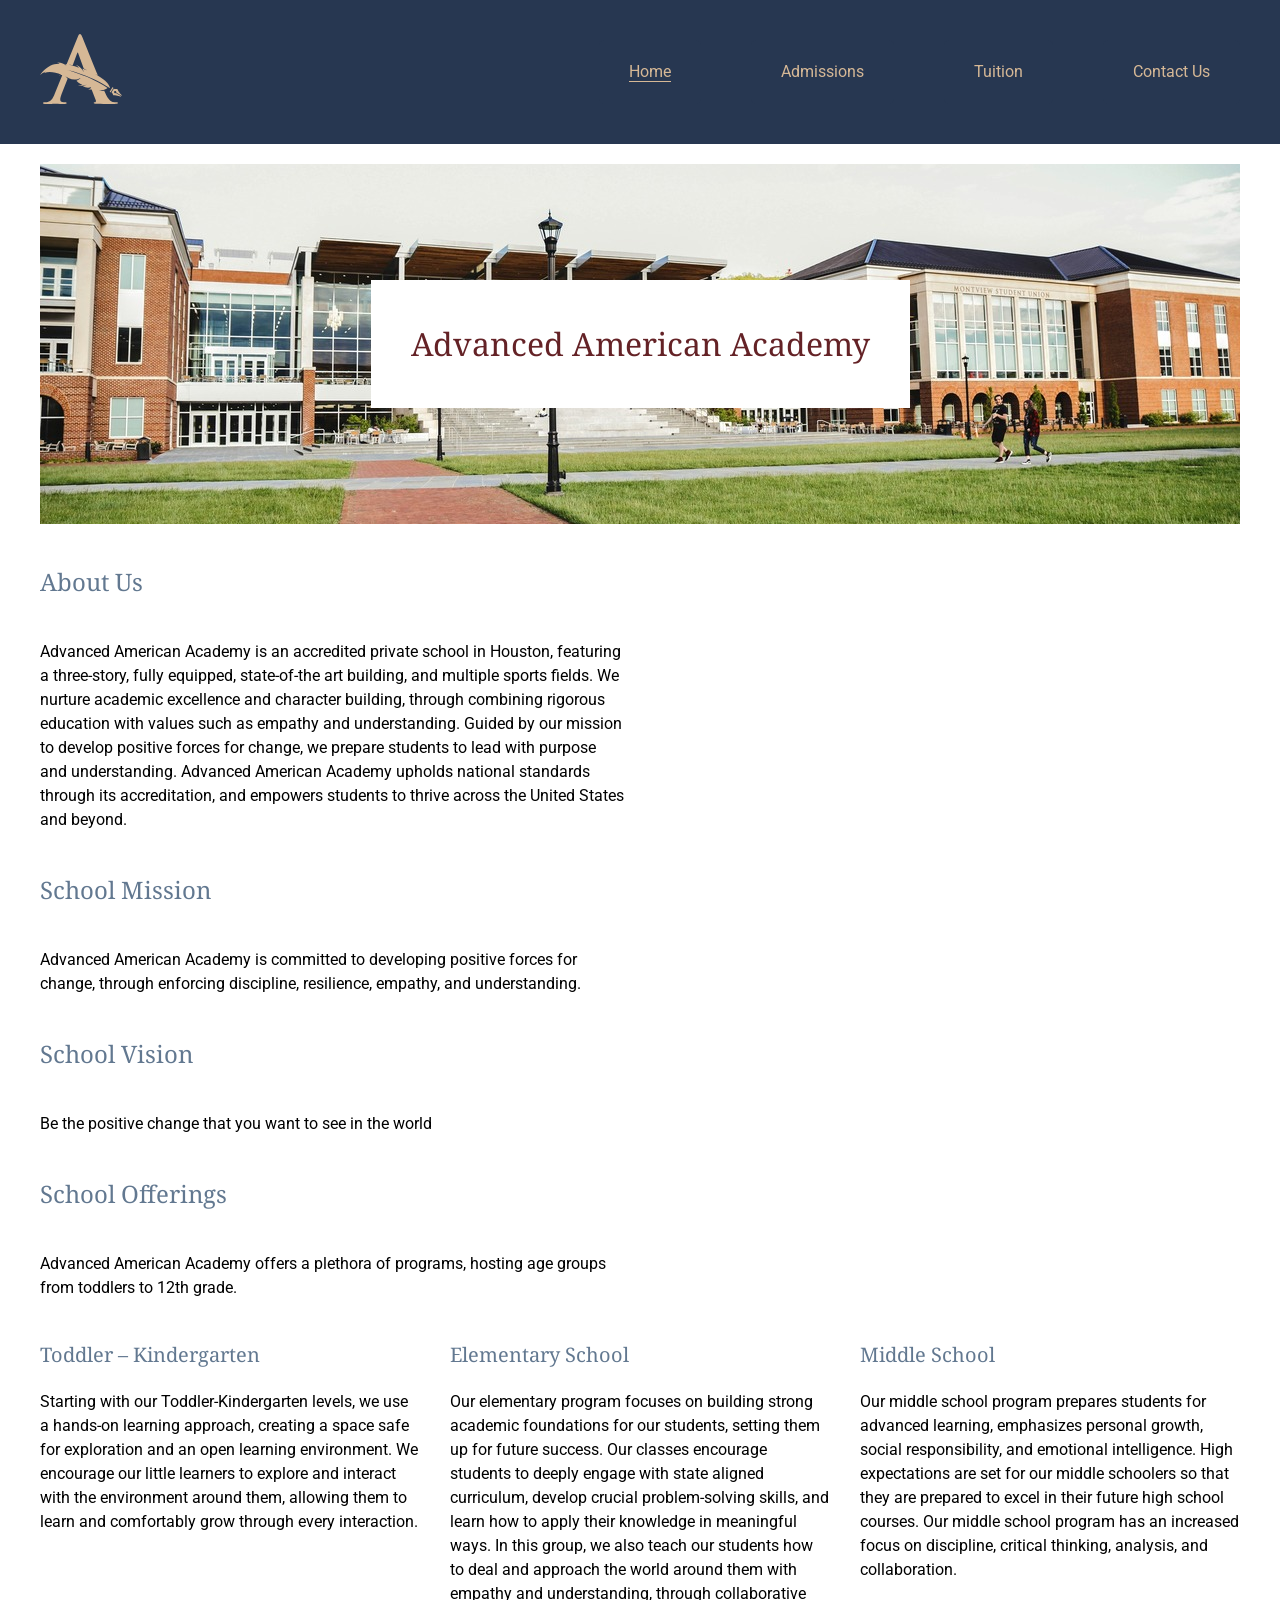
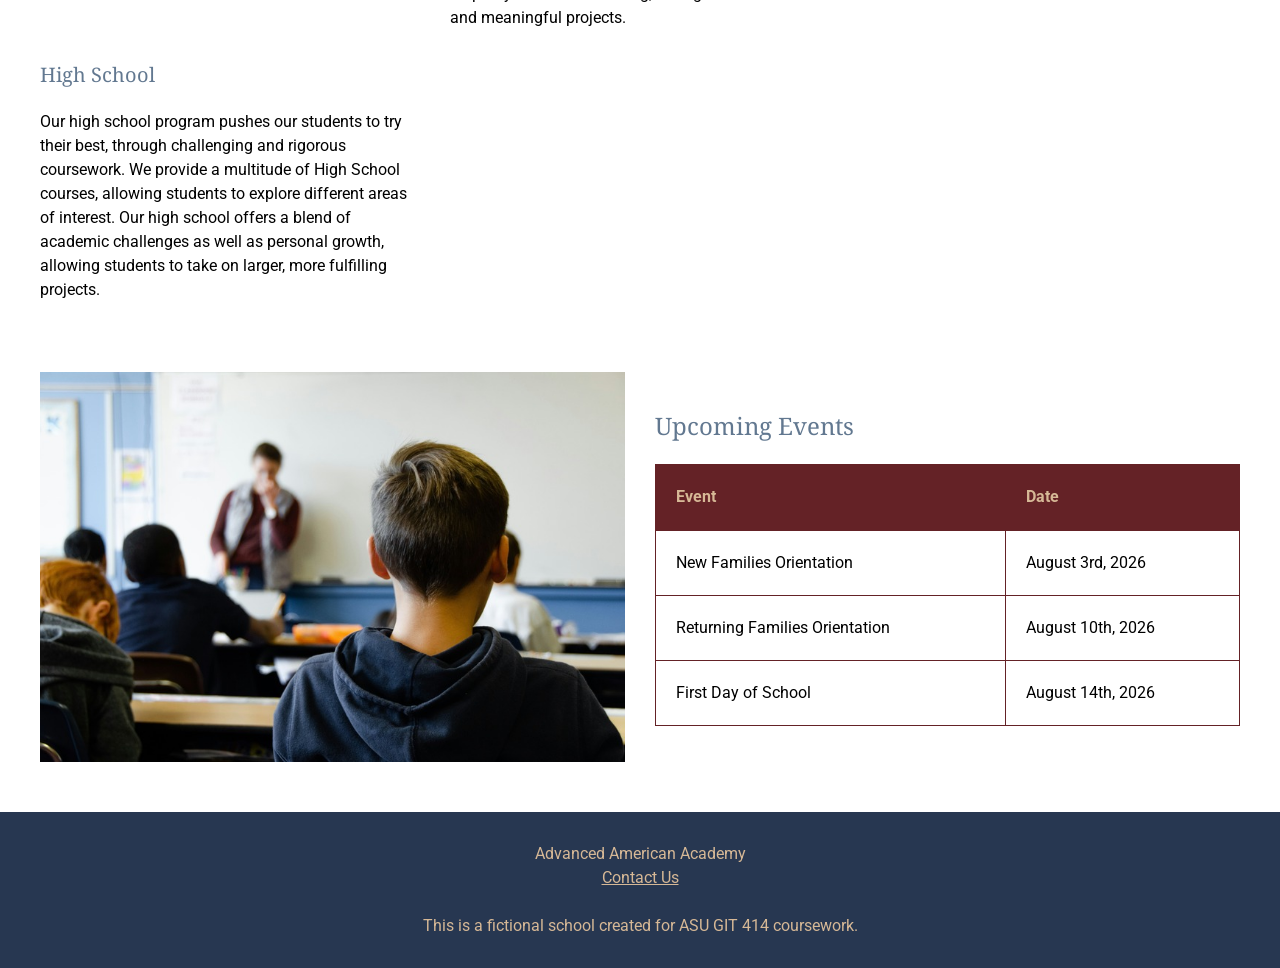
==== commit d7010beb: "Update index.html" ====
--- a/index.html
+++ b/index.html
@@ -12,7 +12,7 @@
     <meta property="og:title" content="Advanced American Academy | Private School in Houston, Toddler to 12th Grade">
     <meta property="og:description" content="Advanced American Academy is an accredited private school in Houston serving toddlers through 12th grade. Read about our mission, programs, and upcoming events.">
     <meta property="og:url" content="https://talyous1.github.io/git414-capstone-website/index.html">
-    <meta property="og:image" content="https://talyous1.github.io/git414-capstone-website/Content/campus-hero-1200w.jpg">
+    <meta property="og:image" content="https://talyous1.github.io/git414-capstone-website/images/campus-hero-1200w.jpg">
     <meta property="og:image:alt" content="Advanced American Academy campus, a glass and red brick building with a stairway and red path leading to the entrance">
 
     <script type="application/ld+json"> {
@@ -20,7 +20,7 @@
         "@type": "School",
         "name": "Advanced American Academy",
         "url": "https://talyous1.github.io/git414-capstone-website/index.html",
-        "logo": "https://talyous1.github.io/git414-capstone-website/Content/aaa-logo.svg",
+        "logo": "https://talyous1.github.io/git414-capstone-website/images/aaa-logo.svg",
         "description": "Advanced American Academy is an accredited private school in Houston serving toddlers through 12th grade.",
         "address": {
             "@type": "PostalAddress",
@@ -43,7 +43,7 @@
     <header>
         <div class="wrapper">
             <!-- School logo, school brand identifier | Unsplash, Mar Sono | Free to use under the Unsplash License | SVG | 1584.6 x 1358.7 | 82px x 70px | Functional | SVG (vector, no raster export needed — scales at any density, no srcset required) | Accessibility: referenced as <img> so alt text carries the accessible name; SVG file includes a <title>. No audio, video, animation, or third-party embeds are used on this site. -->
-            <a href="index.html"><img src="Content/aaa-logo.svg" alt="Advanced American Academy - Home" width="82" height="70"></a>
+            <a href="index.html"><img src="images/aaa-logo.svg" alt="Advanced American Academy - Home" width="82" height="70"></a>
             <nav  aria-label="Main">
                 <ul class="nav-list">
                     <li><a href="index.html" aria-current="page">Home</a></li>
@@ -59,10 +59,10 @@
             <h1>Advanced American Academy</h1>
             <!-- School campus image, used as website header | Unsplash, Erika Fletcher | Free to use under the Unsplash License | JPG | 2760 x 5910 | 1200px by 560px | Informational | JPEG q80 | WebP evaluated, not adopted: savings on two photographs did not justify doubling assets and adding <source> fallbacks | Art direction: a single composition is used at all widths. The hero is a banner with an overlaid h1 and has object-fit: cover and a clamp() height to keep the building centered from 320 px up, no separate mobile crop is needed. -->
             <img
-                src="Content/campus-hero-800w.jpg"
-                srcset="Content/campus-hero-400w.jpg 400w,
-                        Content/campus-hero-800w.jpg 800w,
-                        Content/campus-hero-1200w.jpg 120
+                src="images/campus-hero-800w.jpg"
+                srcset="images/campus-hero-400w.jpg 400w,
+                        images/campus-hero-800w.jpg 800w,
+                        images/campus-hero-1200w.jpg 1200w"
                 sizes="(min-width: 77rem) 75rem, 100vw"
                 width="1200" height="560"
                 alt="Advanced American Academy campus, a glass and red brick building with a stairway and red path leading to the entrance">
@@ -96,10 +96,10 @@
         <section class="feature-grid">
             <!-- Classroom image, used to showcase inside school building and add visual contrast to website | Unsplash, Taylor Flowe | Free to use  under the Unsplash license | JPG | 3022 x 4563 | 1200px by 800 px | Informational | JPEG q80 | WebP evaluated, not adopted: savings on two photographs did not justify doubling assets and adding <source> fallbacks | Art direction: single composition. The photo is centered and the 3:2 crop holds through every breakpoint. -->
             <img id="obj-1"
-                src="Content/classroom-students-800w.jpg"
-                srcset="Content/classroom-students-400w.jpg 400w,
-                        Content/classroom-students-800w.jpg 800w,
-                        Content/classroom-students-1200w.jpg 1200w"
+                src="images/classroom-students-800w.jpg"
+                srcset="images/classroom-students-400w.jpg 400w,
+                        images/classroom-students-800w.jpg 800w,
+                        images/classroom-students-1200w.jpg 1200w"
                 sizes="(min-width: 56rem) 50vw, 100vw"
                 width="1200" height="800"
                 alt="Students working at desks in an Advanced American Academy classroom, viewed from behind a student">
